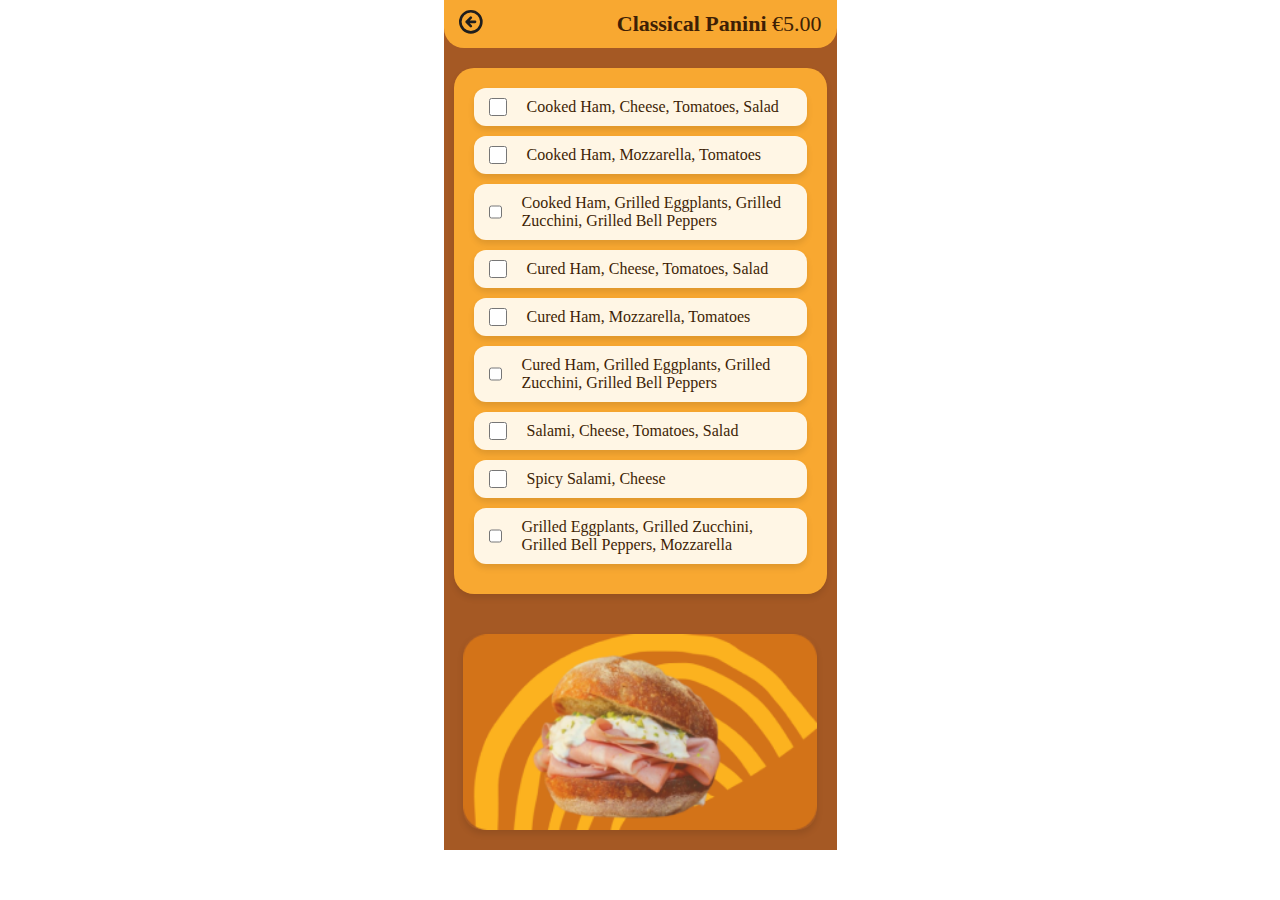
==== html page/classical.html @ 133fc6e3 "Add files via upload" ====
<!DOCTYPE html>
<html lang="en">
<head>
    <meta charset="UTF-8">
    <meta name="viewport" content="width=device-width, initial-scale=1.0">
    <title>Classical Panini</title>
    <link rel="stylesheet" href="../css/indiv.css">
</head>
<body>
    <div class="individual-container">
        <!-- Page Header -->
        <header class="page-header">
            <div class="header-back">
                <a href="../index.html"> <!-- Link to home page -->
                    <img src="../assets/icons/backarrow.svg" alt="Back Icon">
                </a>
            </div>
            <div class="header-title">
                <span>Classical Panini</span>
                <span class="header-price">€5.00</span>
            </div>
        </header>


        <!-- Options Section -->
        <section class="options-container">
            <ul class="options-list">
                <li class="option-card">
                    <input type="checkbox" id="option1">
                    <label for="option1">Cooked Ham, Cheese, Tomatoes, Salad</label>
                </li>
                <li class="option-card">
                    <input type="checkbox" id="option2">
                    <label for="option2">Cooked Ham, Mozzarella, Tomatoes</label>
                </li>
                <li class="option-card">
                    <input type="checkbox" id="option3">
                    <label for="option3">Cooked Ham, Grilled Eggplants, Grilled Zucchini, Grilled Bell Peppers</label>
                </li>
                <li class="option-card">
                    <input type="checkbox" id="option4">
                    <label for="option4">Cured Ham, Cheese, Tomatoes, Salad</label>
                </li>
                <li class="option-card">
                    <input type="checkbox" id="option5">
                    <label for="option5">Cured Ham, Mozzarella, Tomatoes</label>
                </li>
                <li class="option-card">
                    <input type="checkbox" id="option6">
                    <label for="option6">Cured Ham, Grilled Eggplants, Grilled Zucchini, Grilled Bell Peppers</label>
                </li>
                <li class="option-card">
                    <input type="checkbox" id="option7">
                    <label for="option7">Salami, Cheese, Tomatoes, Salad</label>
                </li>
                <li class="option-card">
                    <input type="checkbox" id="option8">
                    <label for="option8">Spicy Salami, Cheese</label>
                </li>
                <li class="option-card">
                    <input type="checkbox" id="option9">
                    <label for="option9">Grilled Eggplants, Grilled Zucchini, Grilled Bell Peppers, Mozzarella</label>
                </li>
            </ul>
        </section>

        <!-- Image Section -->
        <section class="image-section">
            <img src="../assets/images/Classical.png" alt="Classical Panini">
        </section>
    </div>
</body>
</html>
---- css/indiv.css ----
/* General Reset */
* {
    margin: 0;
    padding: 0;
    box-sizing: border-box;
}

/* Main Container */
.individual-container {
    width: 100%;
    max-width: 393px;
    margin: 0 auto;
    display: flex;
    flex-direction: column;
    background-color: #A55924;
}

/* Header Section (Individual Pages) */
.page-header {
    width: 100%;
    height: auto;
    padding: 10px 15px;
    display: flex;
    align-items: center;
    justify-content: space-between;
    background-color: #F8A831;
    border-radius: 0 0 20px 20px;
}

.page-header .header-back {
    display: flex;
    align-items: center;
    margin-right: 10px;
    align-items: center;
}

.page-header .header-back img {
    width: 24px;
    height: 24px;
    cursor: pointer;
}

.page-header .header-title {
    font-size: 22px;
    font-family: 'Eagle Lake', cursive;
    color: #3E1F05;
    align-items: center;
}

.page-header .header-title span:first-child {
    font-size: 22px;
    font-weight: bold;
    align-items: center;
}


/* Options Section Styling */
.options-container {
    padding: 20px;
    margin: 20px 10px;
    background-color: #F8A831;
    border-radius: 20px;
    box-shadow: 0px 4px 6px rgba(0, 0, 0, 0.1);
}

.options-title {
    font-size: 18px;
    font-weight: bold;
    margin-bottom: 10px;
    color: #3E1F05;
    text-align: center;
}

.option-card {
    background-color: #FFF6E5;
    border-radius: 12px;
    padding: 10px 15px;
    margin-bottom: 10px;
    display: flex;
    align-items: center;
    gap: 10px;
    box-shadow: 0px 4px 6px rgba(0, 0, 0, 0.1);
}

.option-card input[type="checkbox"] {
    margin-right: 10px; /* Space between checkbox and text */
    width: 18px;
    height: 18px;
    accent-color: #FFA726; /* Checkbox color */
}

.option-card label {
    font-size: 16px;
    color: #3E1F05;
    flex-grow: 1;
}

.option-price {
    font-size: 16px;
    color: #3E1F05; /* Match text color */
    margin-left: 10px; /* Space between text and price */
    text-align: right;
    white-space: nowrap; /* Prevent line breaking */
}

/* Image Section */
.image-section {
    display: flex;
    justify-content: center;
    align-items: center;
    margin-top: 20px;
    margin-bottom: 20px; 
}

.image-section img {
    width: 90%;
    border-radius: 20px;
    box-shadow: 0px 4px 6px rgba(0, 0, 0, 0.1);
}

/* Extra Space Styling */
.extra-space {
    height: 100px; /* Adjust this value as needed */
    background-color: #A55924; /* Matches the background color */
}
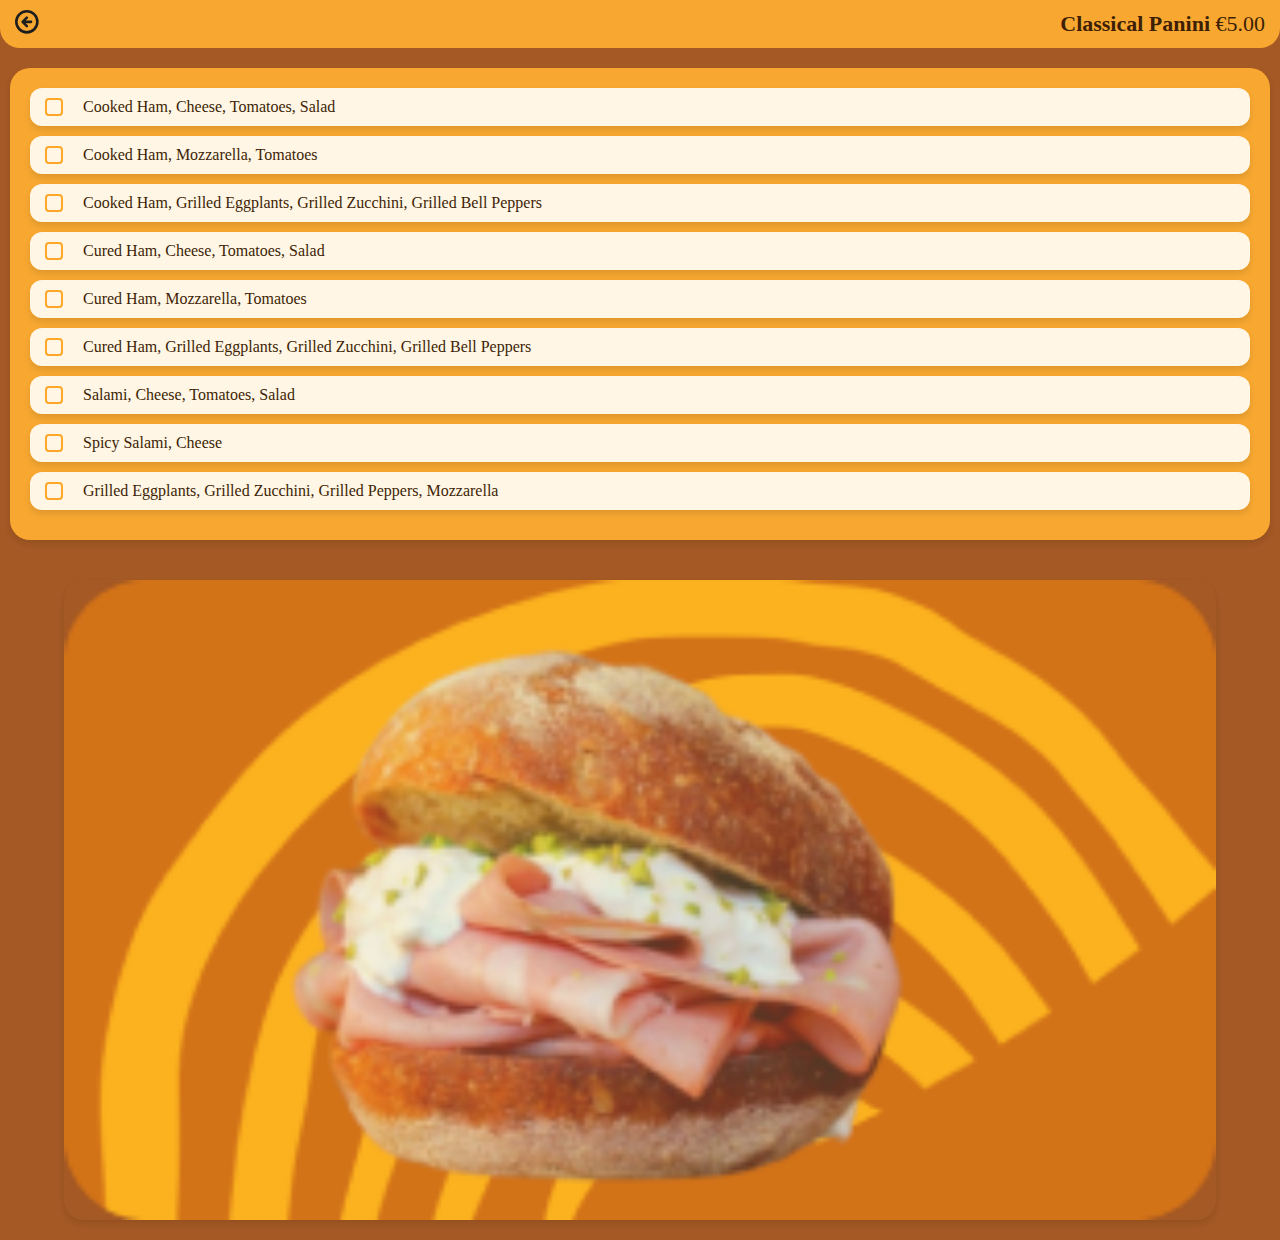
==== commit 022a59db: "Update classical.html" ====
--- a/html page/classical.html
+++ b/html page/classical.html
@@ -59,7 +59,7 @@
                 </li>
                 <li class="option-card">
                     <input type="checkbox" id="option9">
-                    <label for="option9">Grilled Eggplants, Grilled Zucchini, Grilled Bell Peppers, Mozzarella</label>
+                    <label for="option9">Grilled Eggplants, Grilled Zucchini, Grilled Peppers, Mozzarella</label>
                 </li>
             </ul>
         </section>
@@ -70,4 +70,4 @@
         </section>
     </div>
 </body>
-</html>+</html>
--- a/css/indiv.css
+++ b/css/indiv.css
@@ -8,7 +8,6 @@
 /* Main Container */
 .individual-container {
     width: 100%;
-    max-width: 393px;
     margin: 0 auto;
     display: flex;
     flex-direction: column;
@@ -83,12 +82,43 @@
 }
 
 .option-card input[type="checkbox"] {
-    margin-right: 10px; /* Space between checkbox and text */
+    /* Reset browser styles */
+    appearance: none; 
+    -webkit-appearance: none;
+
+    /* Fixed size and border */
     width: 18px;
     height: 18px;
-    accent-color: #FFA726; /* Checkbox color */
+    border: 2px solid #FFA726; /* Border color */
+    border-radius: 4px; /* Rounded corners */
+    background-color: #FFF6E5; /* Background color for unchecked state */
+
+    /* Spacing and alignment */
+    margin-right: 10px; /* Space between checkbox and text */
+    display: inline-block;
+    vertical-align: middle;
+
+    /* Cursor */
+    cursor: pointer;
 }
 
+/* Style for checked state */
+.option-card input[type="checkbox"]:checked {
+    background-color: #FFA726; /* Checked background color */
+    border-color: #FFA726; /* Border matches the background */
+    position: relative;
+}
+
+/* Add a checkmark for checked state */
+.option-card input[type="checkbox"]:checked::before {
+    content: '✓'; /* Checkmark content */
+    color: white; /* Checkmark color */
+    font-size: 14px;
+    font-weight: bold;
+    position: absolute;
+    left: 2px;
+    top: -2px; /* Adjust checkmark position */
+}
 .option-card label {
     font-size: 16px;
     color: #3E1F05;
@@ -122,4 +152,4 @@
 .extra-space {
     height: 100px; /* Adjust this value as needed */
     background-color: #A55924; /* Matches the background color */
-}+}
